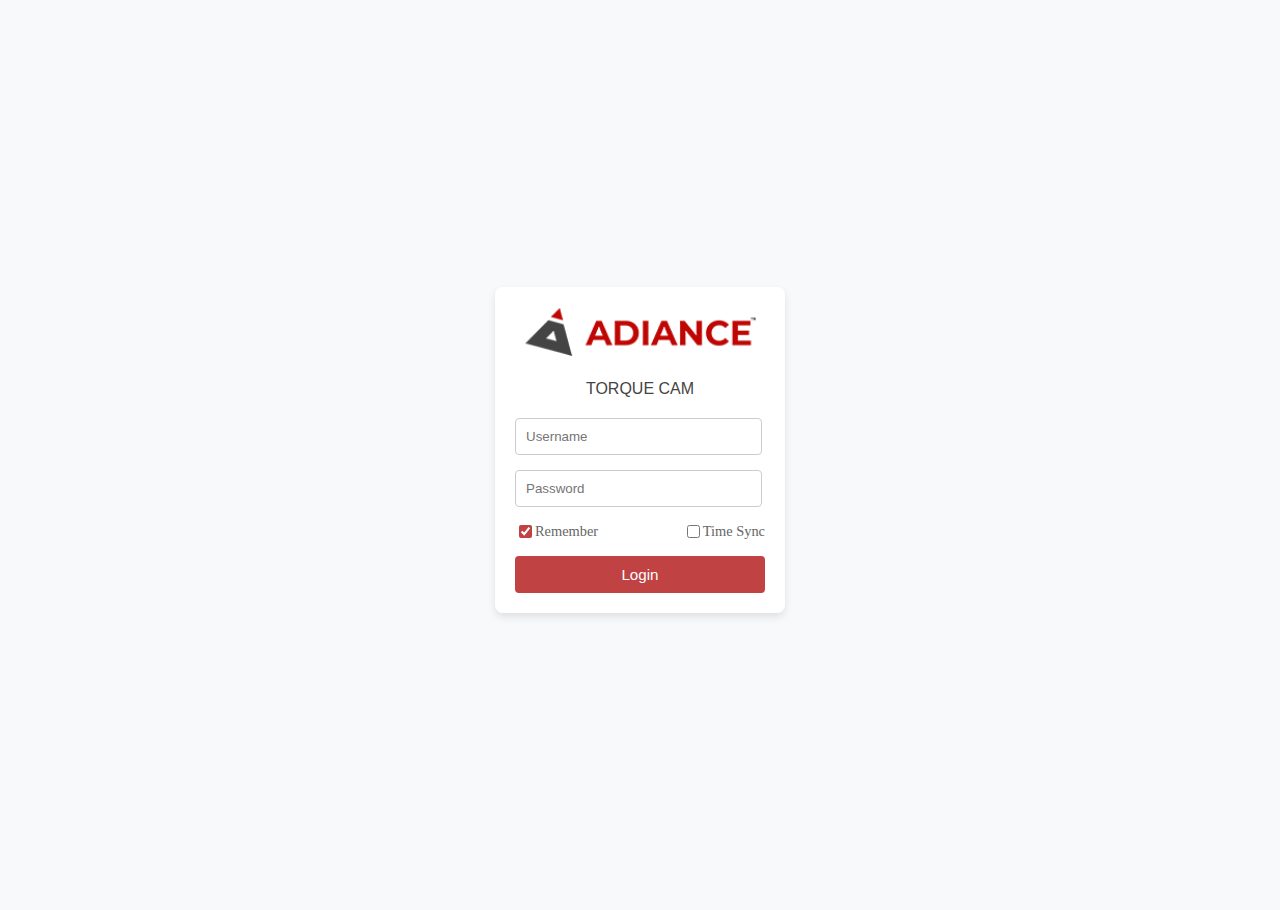
==== rootfs_web_lite/usr/share/www/index.html @ a63acb3e "Initial commit" ====
<!DOCTYPE html>
<html lang="en">
  <head>
    <meta name="viewport" content="width=device-width, initial-scale=1.0" />
    <title>Sign In</title>
    <link rel="icon" href="favicon.ico" type="image/x-icon" />
    <link rel="shortcut icon" href="favicon.ico" type="image/x-icon" />
    <style>
      body,
      html {
        height: 100%;
        margin: 0;
        display: flex;
        justify-content: center;
        align-items: center;
        background-color: #f8f9fa;
      }
      .container {
        display: flex;
        justify-content: center;
        align-items: center;
        height: 100%;
        width: 100%;
        padding: 10px;

      }
      .signin-box {
        background-color: white;
        padding: 20px;
        border-radius: 8px;
        box-shadow: 0 4px 8px rgba(0, 0, 0, 0.1);
        text-align: center;
        width: 100%;
            max-width: 400px;
      }
      .signin-box img {
            width: 100%;
            max-width: 250px;
            margin-bottom: 20px;
        }
        h4 {
            margin-top: 20px;
            font-size: 1.5em;
            color: #444444;

        }
      form {
        display: flex;
        flex-direction: column;
        width: 100%;
        margin: 20px auto 0;
      }
      input[type="text"],
      input[type="password"] {
        width: 90%;
        padding: 10px;
        border: 1px solid #ccc;
        border-radius: 4px;
        margin-bottom: 15px;
      }
      .checkbox-container {
            display: flex;
            justify-content: space-between;
            margin-bottom: 15px;
        }
        .checkbox-container label {
            display: flex;
            align-items: center;
            font-size: 0.9em;
            color: #666;
        }
        .checkbox-container input[type="checkbox"] {
            accent-color: #c04242; /* Set the checkbox color */
        }
      button {
        background-color: #c04242;
        color: white;
        padding: 10px;
        border: none;
        border-radius: 4px;
        width: 100%;
        cursor: pointer;
        font-size: 0.95em;
      }
      .checkbox-container {
            display: flex;
            justify-content: space-between;
            margin-bottom: 15px;
        }
        .checkbox-container label {
            display: flex;
            align-items: center;
            font-size: 0.9em;
            color: #666;
        }
        
      #email-error,
      #password-error {
        color: #c04242;
      }
      button:hover {
            background-color: #2a2a2a;
        }
        .logo-text {
            color: #444444;
            font-family: sans-serif; /* Assuming you have Nova Flat font loaded */
            font-size: 1.5em; /* Adjust font size as desired */
            margin: 0 10px; /* Add some margin between logo and text */
        }
    </style>
    <script type="text/javascript" src="js/language.js"></script>
    <script type="text/javascript">
      document.write(
        "<scr" +
          'ipt src="' +
          getDefaultLanguage() +
          '" id="js_lang" ></sc' +
          "ript>"
      );
    </script>
    <script type="text/javascript" src="js/cookie.js"></script>
    <script type="text/javascript" src="js/jquery.js"></script>
    <script type="text/javascript" src="js/index.js"></script>
    <script type="text/javascript" src="js/xml2json.js"></script>
    <script type="text/javascript" src="js/xml.js"></script>
    <link id="css-link" rel="stylesheet" href="js/index.css" />
  </head>
  <body>
    <div class="container">
      <div class="signin-box">
        <img src="./images/logo.png" alt="Logo" style="width: 300px" />
        <div> 
            <!-- <span><img src="torquelogofinale.png" alt="TORQUE Logo" style="width: 50px; height: 40px;"></span> -->
            <span class="logo-text" style="font-size: 16px;">TORQUE CAM</span>
        <!-- <h4>Sign In</h4> -->
        <form onsubmit="handleSubmit(event)">
          <!-- <label for="userName">Username</label> -->
          <input id="userName" type="text" value="" placeholder="Username" />

          <!-- <label for="password">Password</label> -->
          <input type="password" name="password" id="password" placeholder="Password" />
          <span id="password-error"></span>

          <div class="checkbox-container">
          <label>
            <input id="saveCookie" type="checkbox" checked="checked" />
            <script type="text/javascript">
              document.write(langstr.remember_password);
            </script>
          </label>
          <label>
            <input id="timeAlign" type="checkbox" />
            <script type="text/javascript">
              document.write(langstr.time_align);
            </script>
          </label>
        </div>
          <button type="submit" id="submit">
            <script type="text/javascript">
                document.write(langstr.login);
              </script>
          </button>
        </form>
        <!-- Adding the message_here span -->
        <span id="message_here"></span>
      </div>
    </div>

    <script>
      function handleSubmit(event) {
        event.preventDefault();
        var userName = document.getElementById("userName").value;
        var password = document.getElementById("password").value;
        var saveCookie = document.getElementById("saveCookie").checked;
        var timeAlign = document.getElementById("timeAlign").checked;
      }
    </script>
  </body>
</html>
---- rootfs_web_lite/usr/share/www/js/index.css ----
table,tr,td{
	padding:0;
}
.Ipc_logo {

    height: 100px;
    display: block;
    padding: 0;
    /* margin-top: -47px; */
    position: absolute;
    left: 30px;
    top: 30px;
}
#logo {
	width: 121px;
    height: 40px;
    display: block;
    padding: 0;
    /* margin-top: -47px; */
    position: absolute;
    left: 30px;
    top: 8px;
}
#txtLoadinInfo{ 
	background-color:#f33; 
	font-size:12px; 
	height:24px; 
	line-height:24px; 
	display:block; 
	color:#fff; 
	text-align:center; 
	margin:4px; 
	padding:0 8px; 
	border-radius:4px;
}
.alpha{
	filter:alpha(opacity=60);
	width:400px;
	} 
.middle span{
	float:left;
	font-size:15px;
	font-family:Tahoma, Geneva, sans-serif;
}

input{
	border-radius:10px;
	border:3px solid #2F2F2F;
	color:#999;
}
#saveCookie,#timeAlign{
	border-radius:10px;
	border:0px solid #2F2F2F;
	color:#999;
}
.button{
	cursor:pointer;
	line-height:72px;
	color:#999;
	background-color:#ccc;
}
hr{
	height:1px;
	border:none;
	border-top:1px dashed #ccc;
	width:70%;
}
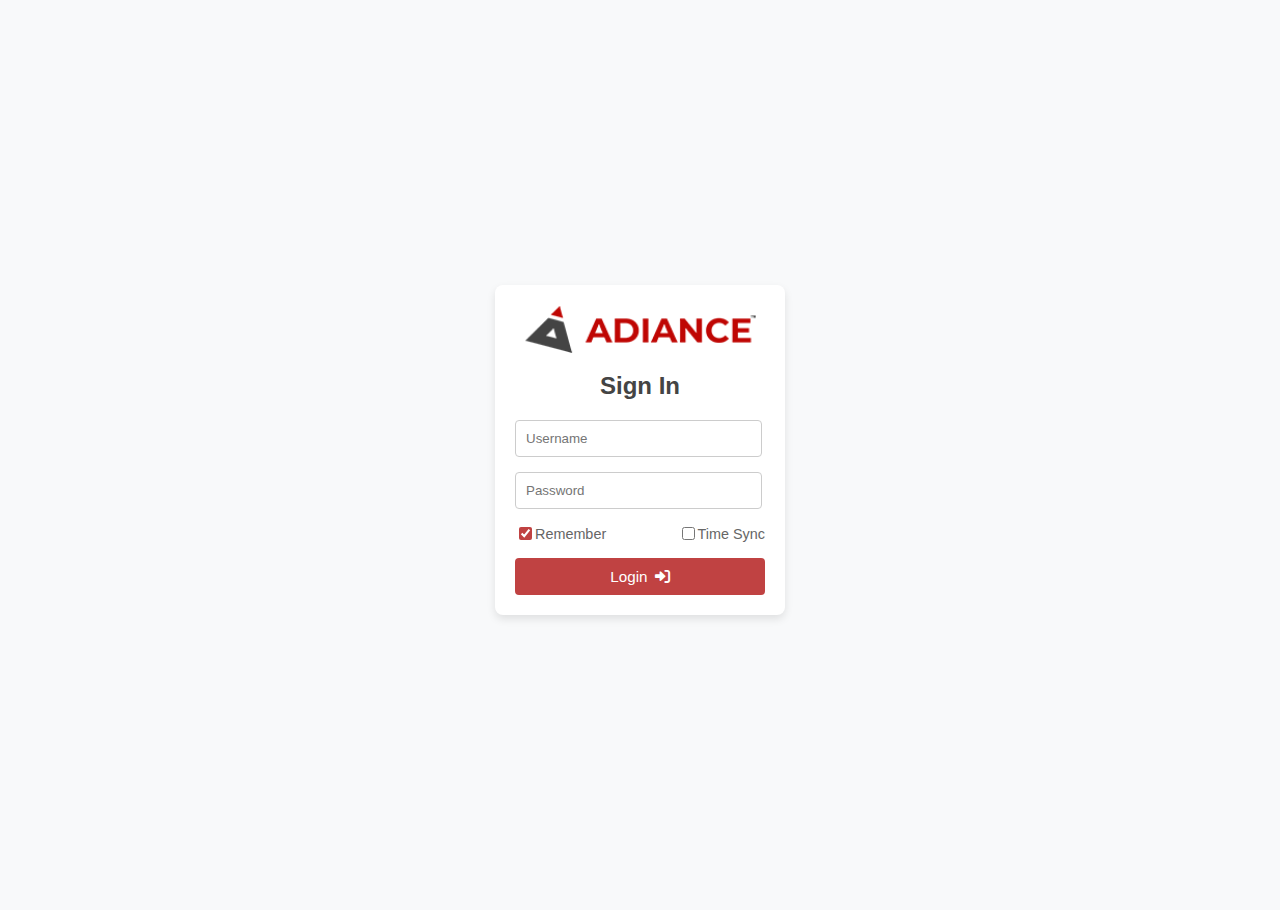
==== commit 713f0e4e: "updates-UI" ====
--- a/rootfs_web_lite/usr/share/www/index.html
+++ b/rootfs_web_lite/usr/share/www/index.html
@@ -5,6 +5,7 @@
     <title>Sign In</title>
     <link rel="icon" href="favicon.ico" type="image/x-icon" />
     <link rel="shortcut icon" href="favicon.ico" type="image/x-icon" />
+    <link rel="stylesheet" href="https://cdnjs.cloudflare.com/ajax/libs/font-awesome/6.0.0-beta3/css/all.min.css">
     <style>
       body,
       html {
@@ -36,10 +37,12 @@
       .signin-box img {
             width: 100%;
             max-width: 250px;
-            margin-bottom: 20px;
+            margin-bottom: 10px;
         }
         h4 {
-            margin-top: 20px;
+          font-family: helvetica;
+            margin-top: 5px;
+            margin-bottom: 5px;
             font-size: 1.5em;
             color: #444444;
 
@@ -103,7 +106,7 @@
         }
         .logo-text {
             color: #444444;
-            font-family: sans-serif; /* Assuming you have Nova Flat font loaded */
+            font-family:Helvetica; /* Assuming you have Nova Flat font loaded */
             font-size: 1.5em; /* Adjust font size as desired */
             margin: 0 10px; /* Add some margin between logo and text */
         }
@@ -131,8 +134,8 @@
         <img src="./images/logo.png" alt="Logo" style="width: 300px" />
         <div> 
             <!-- <span><img src="torquelogofinale.png" alt="TORQUE Logo" style="width: 50px; height: 40px;"></span> -->
-            <span class="logo-text" style="font-size: 16px;">TORQUE CAM</span>
-        <!-- <h4>Sign In</h4> -->
+            <!-- <span class="logo-text" style="font-size: 16px;">TORQUE CAM</span> -->
+        <h4>Sign In</h4>
         <form onsubmit="handleSubmit(event)">
           <!-- <label for="userName">Username</label> -->
           <input id="userName" type="text" value="" placeholder="Username" />
@@ -141,7 +144,7 @@
           <input type="password" name="password" id="password" placeholder="Password" />
           <span id="password-error"></span>
 
-          <div class="checkbox-container">
+          <div class="checkbox-container" style="font-family: Helvetica">
           <label>
             <input id="saveCookie" type="checkbox" checked="checked" />
             <script type="text/javascript">
@@ -155,11 +158,16 @@
             </script>
           </label>
         </div>
-          <button type="submit" id="submit">
-            <script type="text/javascript">
-                document.write(langstr.login);
-              </script>
-          </button>
+        <button type="submit" id="submit" ></button>
+
+<script type="text/javascript">
+    document.addEventListener("DOMContentLoaded", function() {
+        var button = document.getElementById('submit');
+        button.innerHTML = langstr.login + ' <i class="fa-solid fa-right-to-bracket" style="color: #ffffff;margin-left:3px" ></i>';
+    });
+</script>
+
+      
         </form>
         <!-- Adding the message_here span -->
         <span id="message_here"></span>
